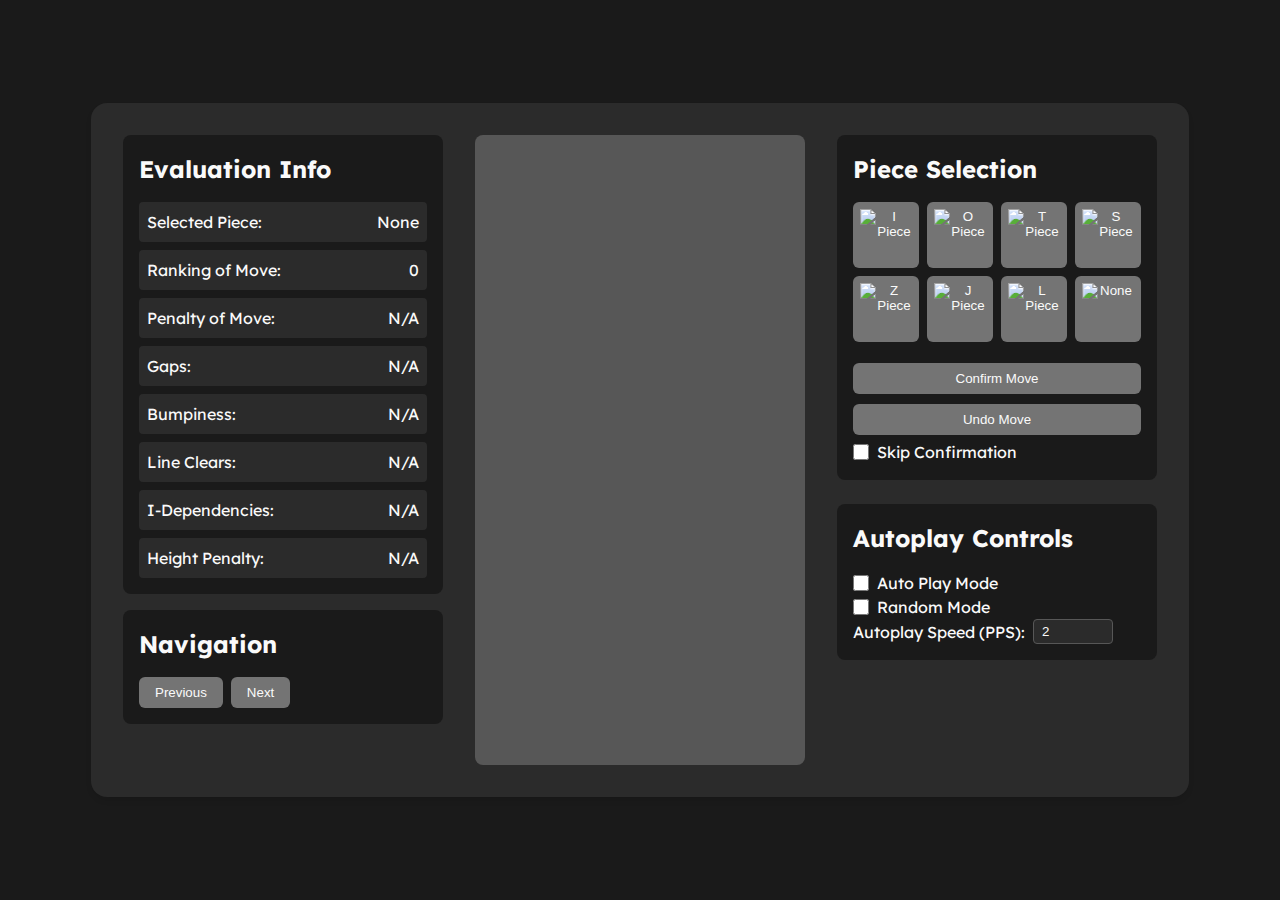
==== index.html @ 9f8d765f "Backup 4" ====
<!DOCTYPE html>
<html lang="en">
<head>
    <meta charset="UTF-8">
    <meta name="viewport" content="width=device-width, initial-scale=1.0">
    <title>Tetris AI</title>
    <link rel="stylesheet" href="styles.css">
    <link rel="icon" type="image/x-icon" href="images/siteIcon.ico">
</head>
<body>
    <div class="game-container">
        <!-- Evaluation Info Section -->
        <div class="left-side">
            <div class="section">
                <h2>Evaluation Info</h2>
                <div class="stats">
                    <div class="stat-item">
                        <span>Selected Piece:</span>
                        <span id="current-piece">None</span>
                    </div>
                    <div class="stat-item">
                        <span>Ranking of Move:</span>
                        <span id="current-move">0</span>
                    </div>
                    <div class="stat-item">
                        <span>Penalty of Move:</span>
                        <span id="score">N/A</span>
                    </div>
                    <div class="stat-item">
                        <span>Gaps:</span>
                        <span id="gaps">N/A</span>
                    </div>
                    <div class="stat-item">
                        <span>Bumpiness:</span>
                        <span id="bumpiness">N/A</span>
                    </div>
                    <div class="stat-item">
                        <span>Line Clears:</span>
                        <span id="line-clears">N/A</span>
                    </div>
                    <div class="stat-item">
                        <span>I-Dependencies:</span>
                        <span id="i-dependencies">N/A</span>
                    </div>
                    <div class="stat-item">
                        <span>Height Penalty:</span>
                        <span id="height-penalty">N/A</span>
                    </div>
                </div>
            </div>            

            <div class="section">
                <h2>Navigation</h2>
                <div class="navigation">
                    <button onclick="previousMove()">Previous</button>
                    <button onclick="nextMove()">Next</button>
                </div>
            </div>
            <!--
            <div class="section">
                <h2>Evolution Controls</h2>
                <button class="confirm-button" onclick="startEvolution()">Start Evolution</button>
                <button class="confirm-button" onclick="stopEvolution()">Stop Evolution</button>
            </div>
            
            <div class="section">
                <h2>Evolution Statistics</h2>
                <div class="stats">
                    <div class="stat-item">
                        <span>Pieces Placed:</span>
                        <span id="pieces-placed">0</span>
                    </div>
                    <div class="stat-item">
                        <span>Current Score:</span>
                        <span id="current-score">0</span>
                    </div>
                    <div class="stat-item">
                        <span>Best Score:</span>
                        <span id="best-score">0</span>
                    </div>
                    <div class="stat-item">
                        <span>Current Weights:</span>
                        <span id="current-weights">0</span>
                    </div>
                    <div class="stat-item">
                        <span>Best Weights:</span>
                        <span id="best-weights">0</span>
                    </div>
                </div>
            </div>
            -->
        </div>

        <!-- Board and Piece Selection -->
        <div class="center">
            <div id="board"></div>
        </div>

        <!-- Right Side Controls -->
        <div class="right-side">
            <div class="section">
                <h2>Piece Selection</h2>
                <div class="piece-selection">
                    <button class="piece-button" onclick="selectPiece('I')">
                        <img src="images/I.png" alt="I Piece">
                    </button>
                    <button class="piece-button" onclick="selectPiece('O')">
                        <img src="images/O.png" alt="O Piece">
                    </button>
                    <button class="piece-button" onclick="selectPiece('T')">
                        <img src="images/T.png" alt="T Piece">
                    </button>
                    <button class="piece-button" onclick="selectPiece('S')">
                        <img src="images/S.png" alt="S Piece">
                    </button>
                    <button class="piece-button" onclick="selectPiece('Z')">
                        <img src="images/Z.png" alt="Z Piece">
                    </button>
                    <button class="piece-button" onclick="selectPiece('J')">
                        <img src="images/J.png" alt="J Piece">
                    </button>
                    <button class="piece-button" onclick="selectPiece('L')">
                        <img src="images/L.png" alt="L Piece">
                    </button>
                    <button class="piece-button" onclick="selectPiece('None')">
                        <img src="images/None.png" alt="None">
                    </button>
                </div>
                <button class="confirm-button" onclick="confirmMove()">Confirm Move</button>
                <button class="confirm-button" onclick="undoMove()">Undo Move</button>
                <label>
                    <input type="checkbox" id="quickPlace"> Skip Confirmation
                </label>
            </div>
            <div class="section">
                <h2>Autoplay Controls</h2>
                <div class="mt-4 space-y-2">
                    <label>
                        <input type="checkbox" id="autoPlayMode"> Auto Play Mode
                    </label>
                    <label>
                        <input type="checkbox" id="randomModeToggle"> Random Mode
                    </label>
                    <label>
                        Autoplay Speed (PPS):
                        <input type="number" id="autoplaySpeed" value="2" min="0.1" step="0.1">
                    </label>
                </div>
            </div>
        </div>
    </div>
    <script src="scripts/init.js"></script>
</body>
</html>
---- styles.css ----
@import url('https://fonts.googleapis.com/css2?family=Lexend:wght@100..900&family=Montserrat:ital,wght@0,100..900;1,100..900&family=Raleway:ital,wght@0,100..900;1,100..900&family=Roboto+Condensed:ital,wght@0,100..900;1,100..900&family=Roboto+Mono:ital,wght@0,100..700;1,100..700&family=Roboto:ital,wght@0,100;0,300;0,400;0,500;0,700;0,900;1,100;1,300;1,400;1,500;1,700;1,900&family=Zilla+Slab:ital,wght@0,300;0,400;0,500;1,700&display=swap');

:root {
    --primary: #747474;
    --primary-hover: #616161;
    --background: #1a1a1a;
    --surface: #2b2b2b;
    --text: #fafafa;
    --border: #575757;
    --success: #22c55e;
    --error: #ef4444;
}

* {
    margin: 0;
    padding: 0;
    box-sizing: border-box;
}

body {
    font-family: lexend, sans-serif;
    background-color: var(--background);
    color: var(--text);
    min-height: 100vh;
    display: flex;
    justify-content: center;
    align-items: center;
    line-height: 1.5;
}

.game-container {
    display: grid;
    grid-template-columns: 320px auto 320px;
    gap: 2rem;
    padding: 2rem;
    background-color: var(--surface);
    border-radius: 1rem;
    box-shadow: 0 4px 6px -1px rgb(0 0 0 / 0.1);
}

/* Stack veritcally for smaller screens */
@media (max-width: 1050px) {
    .game-container {
        grid-template-columns: 1fr;
    }
}


#board {
    display: grid;
    grid-template-columns: repeat(10, 28px);
    grid-template-rows: repeat(20, 28px);
    gap: 2px;
    background-color: var(--border);
    padding: 1rem;
    border-radius: 0.5rem;
}

#board div {
    background-color: var(--surface);
    border-radius: 2px;
}

.right-side {
    display: flex;
    flex-direction: column;
    gap: 1.5rem;
}

.section {
    background-color: var(--background);
    padding: 1rem;
    border-radius: 0.5rem;
}

.piece-selection {
    display: grid;
    grid-template-columns: repeat(4, 1fr);
    gap: 0.5rem;
    margin-bottom: 1rem;
}

.piece-button {
    aspect-ratio: 1;
    padding: 0;
    display: flex;
    align-items: center;
    justify-content: center;
}

.piece-button img {
    width: 80%;
    height: 80%;
    object-fit: contain;
}

.left-side {
    display: flex;
    flex-direction: column;
    gap: 1rem;
}

button {
    background-color: var(--primary);
    color: var(--text);
    border: none;
    padding: 0.5rem 1rem;
    border-radius: 0.375rem;
    cursor: pointer;
    font-weight: 500;
    transition: background-color 0.2s;
}

button:hover {
    background-color: var(--primary-hover);
}

.navigation {
    display: flex;
    gap: 0.5rem;
}

label {
    display: flex;
    align-items: center;
    gap: 0.5rem;
    cursor: pointer;
}

input[type="checkbox"] {
    width: 1rem;
    height: 1rem;
    cursor: pointer;
}

input[type="number"] {
    background-color: var(--surface);
    border: 1px solid var(--border);
    color: var(--text);
    padding: 0.25rem 0.5rem;
    border-radius: 0.25rem;
    width: 5rem;
}

.stats {
    display: grid;
    grid-template-columns: 1fr;
    gap: 0.5rem;
}

.stat-item {
    display: flex;
    justify-content: space-between;
    padding: 0.5rem;
    background-color: var(--surface);
    border-radius: 0.25rem;
}

.confirm-button {
    width: 100%;
    margin: 5px 0px;
}

.center {
    display: flex;
    flex-direction: column;
    gap: 1.5rem;
}

h2 {
    margin-bottom: 15px;
}
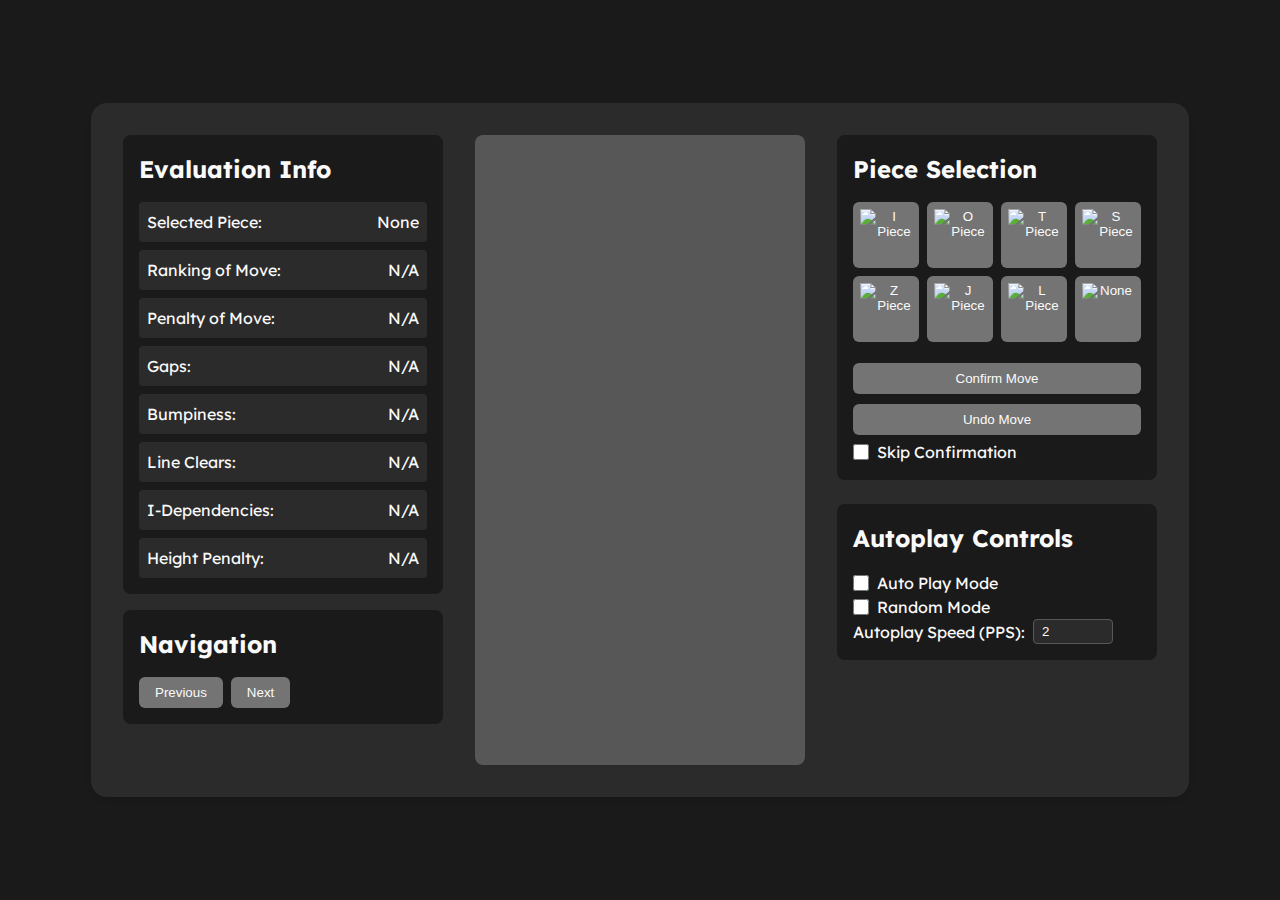
==== commit 3f9c4b64: "more organization" ====
--- a/index.html
+++ b/index.html
@@ -3,7 +3,7 @@
 <head>
     <meta charset="UTF-8">
     <meta name="viewport" content="width=device-width, initial-scale=1.0">
-    <title>Tetris AI</title>
+    <title>Tetris Analyzer</title>
     <link rel="stylesheet" href="styles.css">
     <link rel="icon" type="image/x-icon" href="images/siteIcon.ico">
 </head>
@@ -20,7 +20,7 @@
                     </div>
                     <div class="stat-item">
                         <span>Ranking of Move:</span>
-                        <span id="current-move">0</span>
+                        <span id="current-move">N/A</span>
                     </div>
                     <div class="stat-item">
                         <span>Penalty of Move:</span>
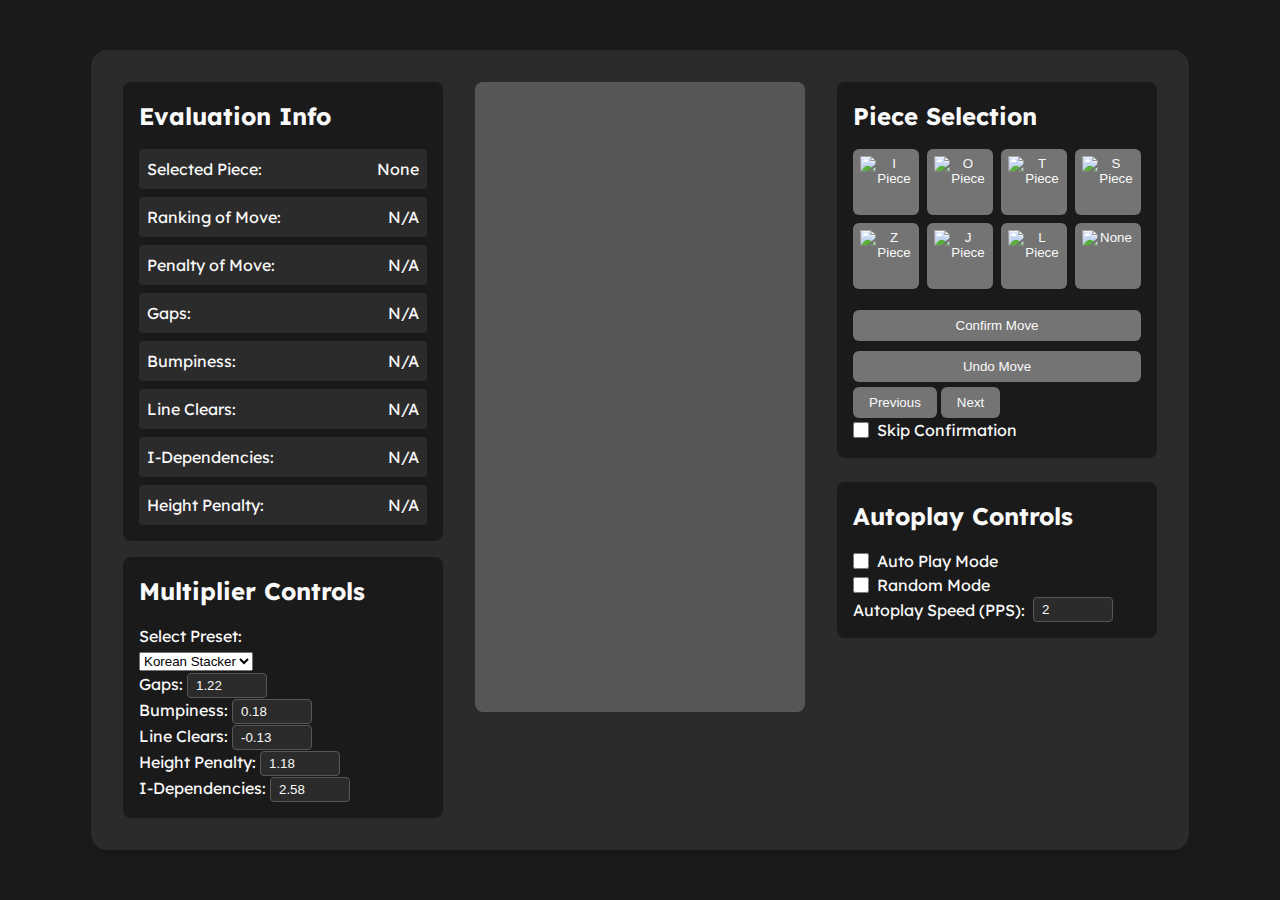
==== commit 79d46aef: "customizable modifiers" ====
--- a/index.html
+++ b/index.html
@@ -47,15 +47,42 @@
                         <span id="height-penalty">N/A</span>
                     </div>
                 </div>
-            </div>            
-
+            </div>    
+            
             <div class="section">
-                <h2>Navigation</h2>
-                <div class="navigation">
-                    <button onclick="previousMove()">Previous</button>
-                    <button onclick="nextMove()">Next</button>
+                <h2>Multiplier Controls</h2>
+                <div class="preset-dropdown">
+                    <label for="presetSelect">Select Preset:</label>
+                    <select id="presetSelect">
+                        <option value="koreanStacker">Korean Stacker</option>
+                        <option value="90">9-0 Stacker</option>
+                    </select>
+                </div>
+                <div class="multiplier-control">
+                    <div class="multiplier-item">
+                        <span>Gaps:</span>
+                        <input type="number" id="gapsInput" value="1.22" class="multiplier-textbox">
+                    </div>
+                    <div class="multiplier-item">
+                        <span>Bumpiness:</span>
+                        <input type="number" id="bumpinessInput" value="0.18" class="multiplier-textbox">
+                    </div>
+                    <div class="multiplier-item">
+                        <span>Line Clears:</span>
+                        <input type="number" id="lineClearsInput" value="-0.13" class="multiplier-textbox">
+                    </div>
+                    <div class="multiplier-item">
+                        <span>Height Penalty:</span>
+                        <input type="number" id="heightPenaltyInput" value="1.18" class="multiplier-textbox">
+                    </div>
+                    <div class="multiplier-item">
+                        <span>I-Dependencies:</span>
+                        <input type="number" id="iDependenciesInput" value="2.58" class="multiplier-textbox">
+                    </div>
                 </div>
             </div>
+
+            
             <!--
             <div class="section">
                 <h2>Evolution Controls</h2>
@@ -128,6 +155,8 @@
                 </div>
                 <button class="confirm-button" onclick="confirmMove()">Confirm Move</button>
                 <button class="confirm-button" onclick="undoMove()">Undo Move</button>
+                <button onclick="previousMove()">Previous</button>
+                <button onclick="nextMove()">Next</button>
                 <label>
                     <input type="checkbox" id="quickPlace"> Skip Confirmation
                 </label>
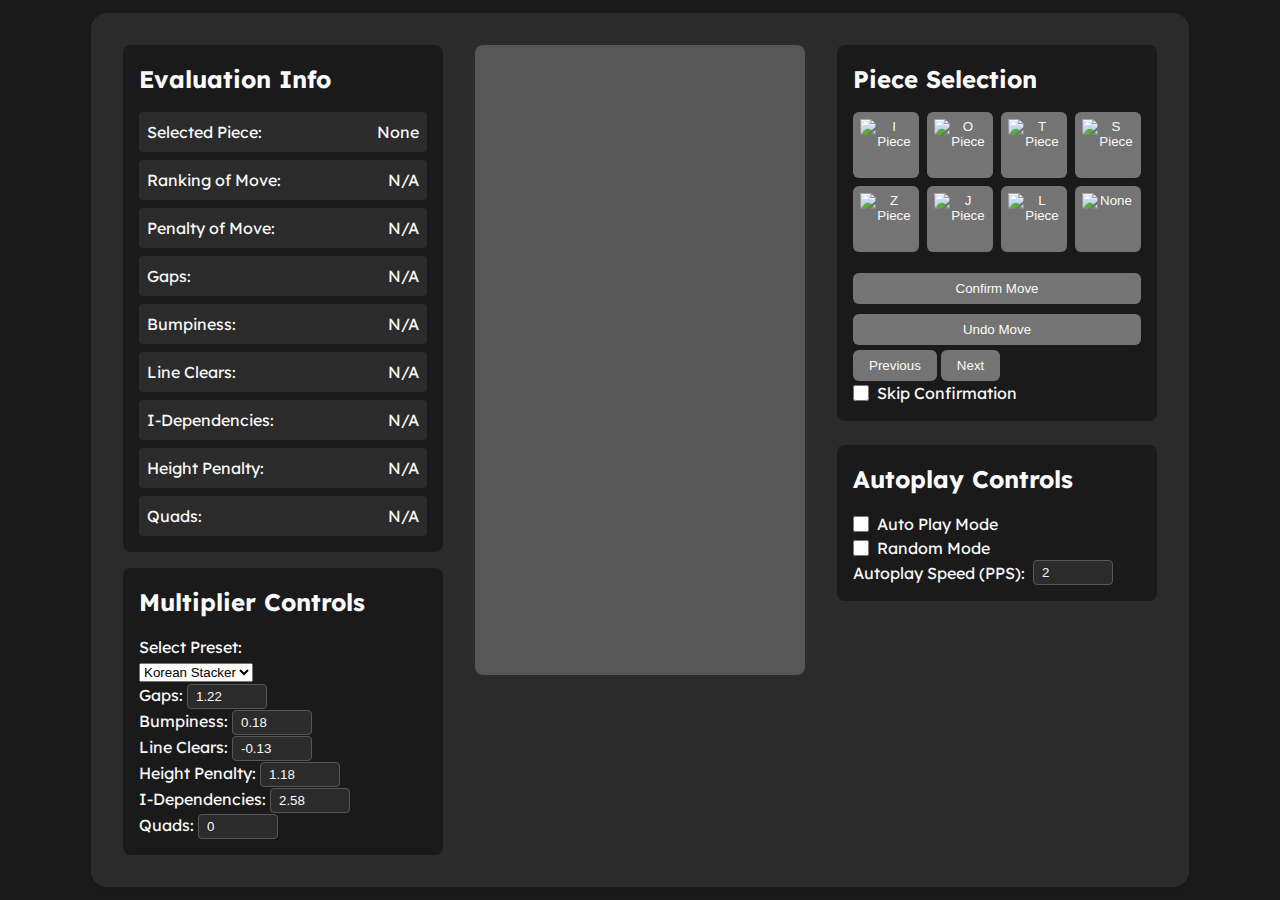
==== commit 55b9daf0: "quad counter" ====
--- a/index.html
+++ b/index.html
@@ -46,6 +46,10 @@
                         <span>Height Penalty:</span>
                         <span id="height-penalty">N/A</span>
                     </div>
+                    <div class="stat-item">
+                        <span>Quads:</span>
+                        <span id="quads">N/A</span>
+                    </div>
                 </div>
             </div>    
             
@@ -78,6 +82,10 @@
                     <div class="multiplier-item">
                         <span>I-Dependencies:</span>
                         <input type="number" id="iDependenciesInput" value="2.58" class="multiplier-textbox">
+                    </div>
+                    <div class="multiplier-item">
+                        <span>Quads:</span>
+                        <input type="number" id="quadsInput" value="0" class="multiplier-textbox">
                     </div>
                 </div>
             </div>
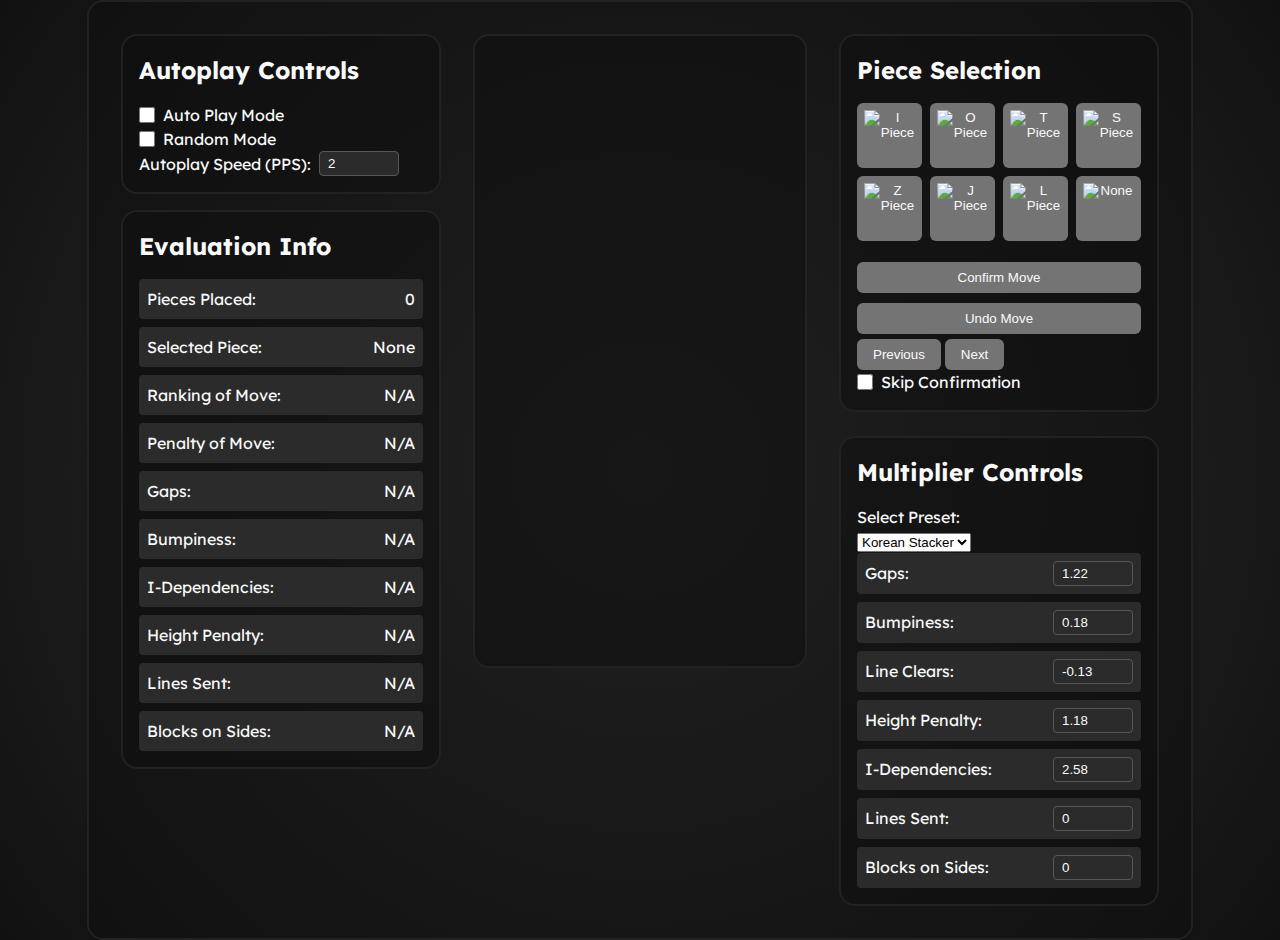
==== commit 909dacf4: "added blocks on sides, lines cleared -> lines sent" ====
--- a/index.html
+++ b/index.html
@@ -12,8 +12,27 @@
         <!-- Evaluation Info Section -->
         <div class="left-side">
             <div class="section">
+                <h2>Autoplay Controls</h2>
+                <div class="mt-4 space-y-2">
+                    <label>
+                        <input type="checkbox" id="autoPlayMode"> Auto Play Mode
+                    </label>
+                    <label>
+                        <input type="checkbox" id="randomModeToggle"> Random Mode
+                    </label>
+                    <label>
+                        Autoplay Speed (PPS):
+                        <input type="number" id="autoplaySpeed" value="2" min="0.1" step="0.1">
+                    </label>
+                </div>
+            </div>  
+            <div class="section">
                 <h2>Evaluation Info</h2>
                 <div class="stats">
+                    <div class="stat-item">
+                        <span>Pieces Placed:</span>
+                        <span id="pieces-placed">0</span>
+                    </div>
                     <div class="stat-item">
                         <span>Selected Piece:</span>
                         <span id="current-piece">None</span>
@@ -35,10 +54,6 @@
                         <span id="bumpiness">N/A</span>
                     </div>
                     <div class="stat-item">
-                        <span>Line Clears:</span>
-                        <span id="line-clears">N/A</span>
-                    </div>
-                    <div class="stat-item">
                         <span>I-Dependencies:</span>
                         <span id="i-dependencies">N/A</span>
                     </div>
@@ -47,48 +62,16 @@
                         <span id="height-penalty">N/A</span>
                     </div>
                     <div class="stat-item">
-                        <span>Quads:</span>
-                        <span id="quads">N/A</span>
+                        <span>Lines Sent:</span>
+                        <span id="lines-sent">N/A</span>
+                    </div>
+                    <div class="stat-item">
+                        <span>Blocks on Sides:</span>
+                        <span id="side-blocks">N/A</span>
                     </div>
                 </div>
-            </div>    
+            </div>  
             
-            <div class="section">
-                <h2>Multiplier Controls</h2>
-                <div class="preset-dropdown">
-                    <label for="presetSelect">Select Preset:</label>
-                    <select id="presetSelect">
-                        <option value="koreanStacker">Korean Stacker</option>
-                        <option value="90">9-0 Stacker</option>
-                    </select>
-                </div>
-                <div class="multiplier-control">
-                    <div class="multiplier-item">
-                        <span>Gaps:</span>
-                        <input type="number" id="gapsInput" value="1.22" class="multiplier-textbox">
-                    </div>
-                    <div class="multiplier-item">
-                        <span>Bumpiness:</span>
-                        <input type="number" id="bumpinessInput" value="0.18" class="multiplier-textbox">
-                    </div>
-                    <div class="multiplier-item">
-                        <span>Line Clears:</span>
-                        <input type="number" id="lineClearsInput" value="-0.13" class="multiplier-textbox">
-                    </div>
-                    <div class="multiplier-item">
-                        <span>Height Penalty:</span>
-                        <input type="number" id="heightPenaltyInput" value="1.18" class="multiplier-textbox">
-                    </div>
-                    <div class="multiplier-item">
-                        <span>I-Dependencies:</span>
-                        <input type="number" id="iDependenciesInput" value="2.58" class="multiplier-textbox">
-                    </div>
-                    <div class="multiplier-item">
-                        <span>Quads:</span>
-                        <input type="number" id="quadsInput" value="0" class="multiplier-textbox">
-                    </div>
-                </div>
-            </div>
 
             
             <!--
@@ -170,18 +153,43 @@
                 </label>
             </div>
             <div class="section">
-                <h2>Autoplay Controls</h2>
-                <div class="mt-4 space-y-2">
-                    <label>
-                        <input type="checkbox" id="autoPlayMode"> Auto Play Mode
-                    </label>
-                    <label>
-                        <input type="checkbox" id="randomModeToggle"> Random Mode
-                    </label>
-                    <label>
-                        Autoplay Speed (PPS):
-                        <input type="number" id="autoplaySpeed" value="2" min="0.1" step="0.1">
-                    </label>
+                <h2>Multiplier Controls</h2>
+                <div class="preset-dropdown">
+                    <label for="presetSelect">Select Preset:</label>
+                    <select id="presetSelect">
+                        <option value="koreanStacker">Korean Stacker</option>
+                        <option value="90">9-0 Stacker</option>
+                    </select>
+                </div>
+                <div class="stats">
+                    <div class="stat-item">
+                        <span>Gaps:</span>
+                        <input type="number" id="gapsInput" value="1.22" class="multiplier-textbox">
+                    </div>
+                    <div class="stat-item">
+                        <span>Bumpiness:</span>
+                        <input type="number" id="bumpinessInput" value="0.18" class="multiplier-textbox">
+                    </div>
+                    <div class="stat-item">
+                        <span>Line Clears:</span>
+                        <input type="number" id="lineClearsInput" value="-0.13" class="multiplier-textbox">
+                    </div>
+                    <div class="stat-item">
+                        <span>Height Penalty:</span>
+                        <input type="number" id="heightPenaltyInput" value="1.18" class="multiplier-textbox">
+                    </div>
+                    <div class="stat-item">
+                        <span>I-Dependencies:</span>
+                        <input type="number" id="iDependenciesInput" value="2.58" class="multiplier-textbox">
+                    </div>
+                    <div class="stat-item">
+                        <span>Lines Sent:</span>
+                        <input type="number" id="linesSentInput" value="0" class="multiplier-textbox">
+                    </div>
+                    <div class="stat-item">
+                        <span>Blocks on Sides:</span>
+                        <input type="number" id="sideBlocksInput" value="0" class="multiplier-textbox">
+                    </div>
                 </div>
             </div>
         </div>
--- a/styles.css
+++ b/styles.css
@@ -19,7 +19,11 @@
 
 body {
     font-family: lexend, sans-serif;
-    background-color: var(--background);
+    background: radial-gradient(
+        circle,
+        #333333,
+        #111111
+    );
     color: var(--text);
     min-height: 100vh;
     display: flex;
@@ -33,9 +37,12 @@
     grid-template-columns: 320px auto 320px;
     gap: 2rem;
     padding: 2rem;
-    background-color: var(--surface);
     border-radius: 1rem;
     box-shadow: 0 4px 6px -1px rgb(0 0 0 / 0.1);
+
+    background: rgba(13, 13, 13, 0.5);
+    border: 2px solid #222222;
+    border-radius: 16px;
 }
 
 /* Stack veritcally for smaller screens */
@@ -51,9 +58,11 @@
     grid-template-columns: repeat(10, 28px);
     grid-template-rows: repeat(20, 28px);
     gap: 2px;
-    background-color: var(--border);
     padding: 1rem;
-    border-radius: 0.5rem;
+
+    background: rgba(13, 13, 13, 0.5);
+    border: 2px solid #222222;
+    border-radius: 16px;
 }
 
 #board div {
@@ -70,7 +79,10 @@
 .section {
     background-color: var(--background);
     padding: 1rem;
-    border-radius: 0.5rem;
+
+    background: rgba(13, 13, 13, 0.5);
+    border: 2px solid #222222;
+    border-radius: 16px;
 }
 
 .piece-selection {
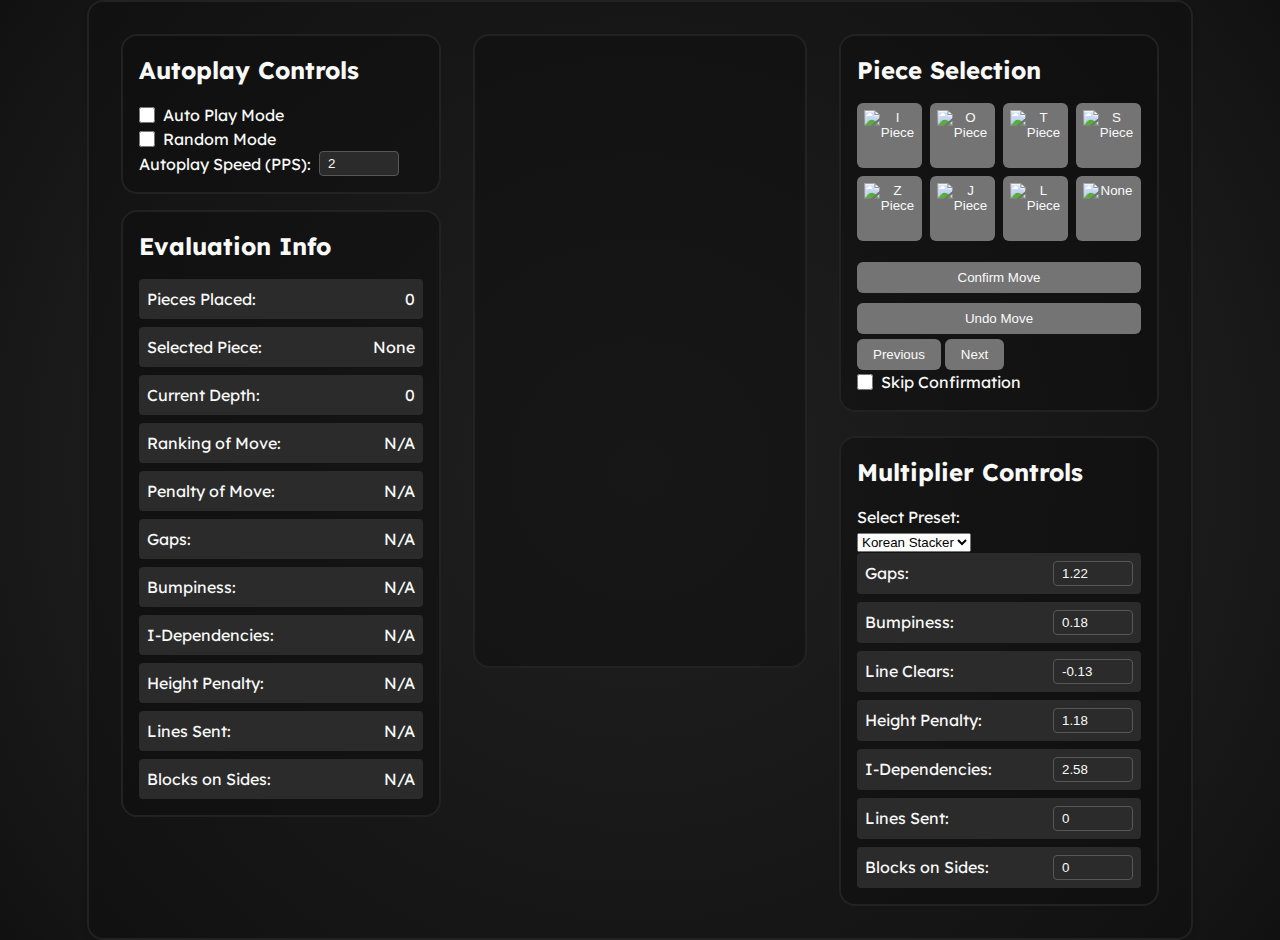
==== commit 31f50b31: "experimental async" ====
--- a/index.html
+++ b/index.html
@@ -38,6 +38,10 @@
                         <span id="current-piece">None</span>
                     </div>
                     <div class="stat-item">
+                        <span>Current Depth:</span>
+                        <span id="current-depth">0</span>
+                    </div>
+                    <div class="stat-item">
                         <span>Ranking of Move:</span>
                         <span id="current-move">N/A</span>
                     </div>
